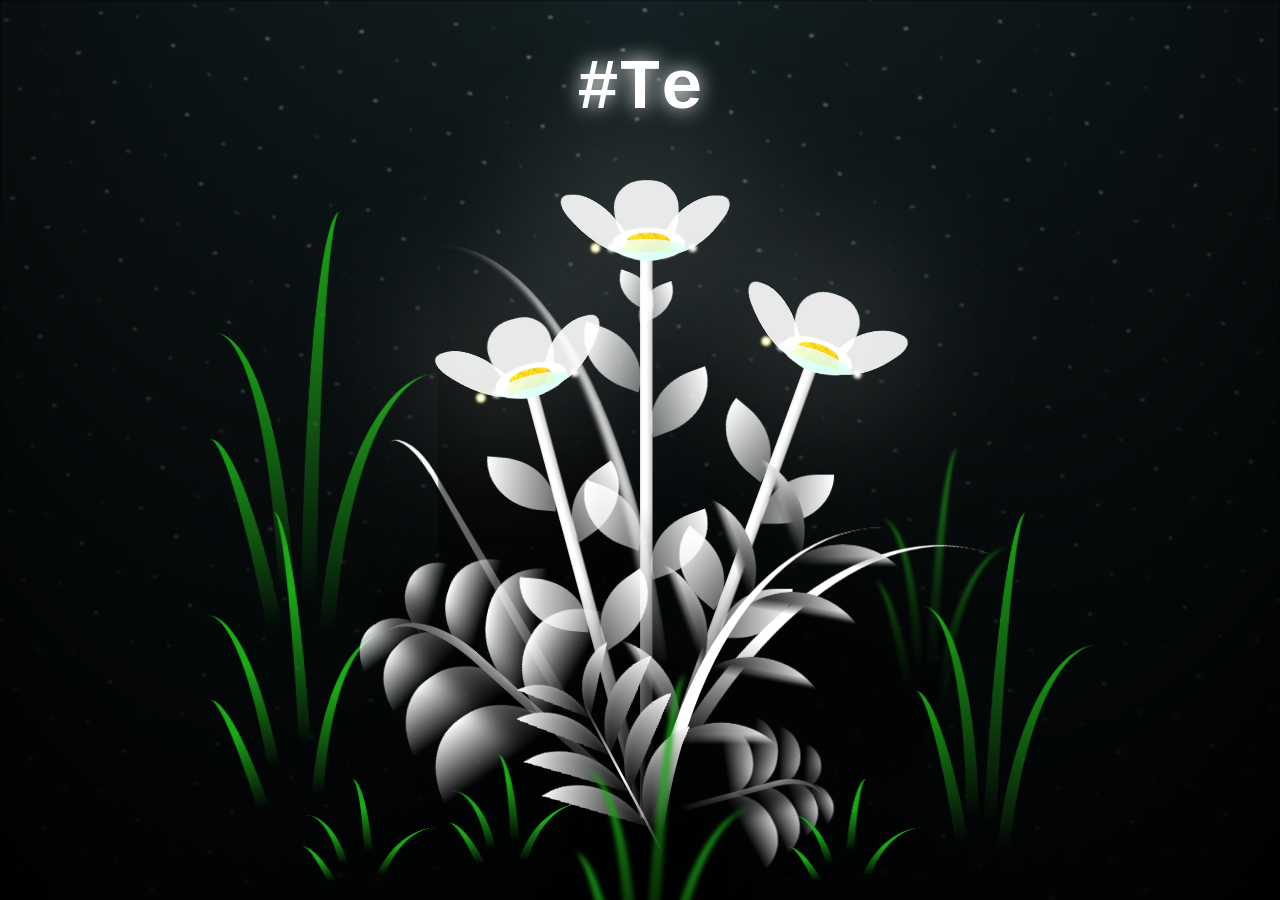
==== flower.html @ c43ae36d "first launch" ====
<!DOCTYPE html>
<html lang="en">

<head>
  <meta charset="UTF-8">
  <meta http-equiv="X-UA-Compatible" content="IE=edge">
  <meta name="viewport" content="width=device-width, initial-scale=1.0">
  <link rel="shortcut icon" href="images/gift.png" type="image/x-icon">
  <link rel="stylesheet" href="css/style.css">

  <!-- Document Title -->
  <title>FLOWERS</title>
</head>

<body class="not-loaded">
  <main id="scene-camera" class="scene-camera">
    <!-- Background -->
    <div class="night"></div>

    <!-- Flower -->
    <div class="flowers">
    <div class="flower flower--1">
      <div class="flower__leafs flower__leafs--1">
        <div class="flower__leaf flower__leaf--1"></div>
        <div class="flower__leaf flower__leaf--2"></div>
        <div class="flower__leaf flower__leaf--3"></div>
        <div class="flower__leaf flower__leaf--4"></div>
        <div class="flower__white-circle"></div>

        <div class="flower__light flower__light--1"></div>
        <div class="flower__light flower__light--2"></div>
        <div class="flower__light flower__light--3"></div>
        <div class="flower__light flower__light--4"></div>
        <div class="flower__light flower__light--5"></div>
        <div class="flower__light flower__light--6"></div>
        <div class="flower__light flower__light--7"></div>
        <div class="flower__light flower__light--8"></div>

      </div>
      <div class="flower__line">
        <div class="flower__line__leaf flower__line__leaf--1"></div>
        <div class="flower__line__leaf flower__line__leaf--2"></div>
        <div class="flower__line__leaf flower__line__leaf--3"></div>
        <div class="flower__line__leaf flower__line__leaf--4"></div>
        <div class="flower__line__leaf flower__line__leaf--5"></div>
        <div class="flower__line__leaf flower__line__leaf--6"></div>
      </div>
    </div>

    <div class="flower flower--2">
      <div class="flower__leafs flower__leafs--2">
        <div class="flower__leaf flower__leaf--1"></div>
        <div class="flower__leaf flower__leaf--2"></div>
        <div class="flower__leaf flower__leaf--3"></div>
        <div class="flower__leaf flower__leaf--4"></div>
        <div class="flower__white-circle"></div>

        <div class="flower__light flower__light--1"></div>
        <div class="flower__light flower__light--2"></div>
        <div class="flower__light flower__light--3"></div>
        <div class="flower__light flower__light--4"></div>
        <div class="flower__light flower__light--5"></div>
        <div class="flower__light flower__light--6"></div>
        <div class="flower__light flower__light--7"></div>
        <div class="flower__light flower__light--8"></div>

      </div>
      <div class="flower__line">
        <div class="flower__line__leaf flower__line__leaf--1"></div>
        <div class="flower__line__leaf flower__line__leaf--2"></div>
        <div class="flower__line__leaf flower__line__leaf--3"></div>
        <div class="flower__line__leaf flower__line__leaf--4"></div>
      </div>
    </div>

    <div class="flower flower--3">
      <div class="flower__leafs flower__leafs--3">
        <div class="flower__leaf flower__leaf--1"></div>
        <div class="flower__leaf flower__leaf--2"></div>
        <div class="flower__leaf flower__leaf--3"></div>
        <div class="flower__leaf flower__leaf--4"></div>
        <div class="flower__white-circle"></div>

        <div class="flower__light flower__light--1"></div>
        <div class="flower__light flower__light--2"></div>
        <div class="flower__light flower__light--3"></div>
        <div class="flower__light flower__light--4"></div>
        <div class="flower__light flower__light--5"></div>
        <div class="flower__light flower__light--6"></div>
        <div class="flower__light flower__light--7"></div>
        <div class="flower__light flower__light--8"></div>

      </div>
      <div class="flower__line">
        <div class="flower__line__leaf flower__line__leaf--1"></div>
        <div class="flower__line__leaf flower__line__leaf--2"></div>
        <div class="flower__line__leaf flower__line__leaf--3"></div>
        <div class="flower__line__leaf flower__line__leaf--4"></div>
      </div>
    </div>

    <div class="grow-ans" style="--d:1.2s">
      <div class="flower__g-long">
        <div class="flower__g-long__top"></div>
        <div class="flower__g-long__bottom"></div>
      </div>
    </div>

    <div class="growing-grass">
      <div class="flower__grass flower__grass--1">
        <div class="flower__grass--top"></div>
        <div class="flower__grass--bottom"></div>
        <div class="flower__grass__leaf flower__grass__leaf--1"></div>
        <div class="flower__grass__leaf flower__grass__leaf--2"></div>
        <div class="flower__grass__leaf flower__grass__leaf--3"></div>
        <div class="flower__grass__leaf flower__grass__leaf--4"></div>
        <div class="flower__grass__leaf flower__grass__leaf--5"></div>
        <div class="flower__grass__leaf flower__grass__leaf--6"></div>
        <div class="flower__grass__leaf flower__grass__leaf--7"></div>
        <div class="flower__grass__leaf flower__grass__leaf--8"></div>
        <div class="flower__grass__overlay"></div>
      </div>
    </div>

    <div class="growing-grass">
      <div class="flower__grass flower__grass--2">
        <div class="flower__grass--top"></div>
        <div class="flower__grass--bottom"></div>
        <div class="flower__grass__leaf flower__grass__leaf--1"></div>
        <div class="flower__grass__leaf flower__grass__leaf--2"></div>
        <div class="flower__grass__leaf flower__grass__leaf--3"></div>
        <div class="flower__grass__leaf flower__grass__leaf--4"></div>
        <div class="flower__grass__leaf flower__grass__leaf--5"></div>
        <div class="flower__grass__leaf flower__grass__leaf--6"></div>
        <div class="flower__grass__leaf flower__grass__leaf--7"></div>
        <div class="flower__grass__leaf flower__grass__leaf--8"></div>
        <div class="flower__grass__overlay"></div>
      </div>
    </div>

    <div class="grow-ans" style="--d:2.4s">
      <div class="flower__g-right flower__g-right--1">
        <div class="leaf"></div>
      </div>
    </div>

    <div class="grow-ans" style="--d:2.8s">
      <div class="flower__g-right flower__g-right--2">
        <div class="leaf"></div>
      </div>
    </div>

    <div class="grow-ans" style="--d:2.8s">
      <div class="flower__g-front">
        <div class="flower__g-front__leaf-wrapper flower__g-front__leaf-wrapper--1">
          <div class="flower__g-front__leaf"></div>
        </div>
        <div class="flower__g-front__leaf-wrapper flower__g-front__leaf-wrapper--2">
          <div class="flower__g-front__leaf"></div>
        </div>
        <div class="flower__g-front__leaf-wrapper flower__g-front__leaf-wrapper--3">
          <div class="flower__g-front__leaf"></div>
        </div>
        <div class="flower__g-front__leaf-wrapper flower__g-front__leaf-wrapper--4">
          <div class="flower__g-front__leaf"></div>
        </div>
        <div class="flower__g-front__leaf-wrapper flower__g-front__leaf-wrapper--5">
          <div class="flower__g-front__leaf"></div>
        </div>
        <div class="flower__g-front__leaf-wrapper flower__g-front__leaf-wrapper--6">
          <div class="flower__g-front__leaf"></div>
        </div>
        <div class="flower__g-front__leaf-wrapper flower__g-front__leaf-wrapper--7">
          <div class="flower__g-front__leaf"></div>
        </div>
        <div class="flower__g-front__leaf-wrapper flower__g-front__leaf-wrapper--8">
          <div class="flower__g-front__leaf"></div>
        </div>
        <div class="flower__g-front__line"></div>
      </div>
    </div>

    <div class="grow-ans" style="--d:3.2s">
      <div class="flower__g-fr">
        <div class="leaf"></div>
        <div class="flower__g-fr__leaf flower__g-fr__leaf--1"></div>
        <div class="flower__g-fr__leaf flower__g-fr__leaf--2"></div>
        <div class="flower__g-fr__leaf flower__g-fr__leaf--3"></div>
        <div class="flower__g-fr__leaf flower__g-fr__leaf--4"></div>
        <div class="flower__g-fr__leaf flower__g-fr__leaf--5"></div>
        <div class="flower__g-fr__leaf flower__g-fr__leaf--6"></div>
        <div class="flower__g-fr__leaf flower__g-fr__leaf--7"></div>
        <div class="flower__g-fr__leaf flower__g-fr__leaf--8"></div>
      </div>
    </div>

    <div class="long-g long-g--0">
      <div class="grow-ans" style="--d:3s">
        <div class="leaf leaf--0"></div>
      </div>
      <div class="grow-ans" style="--d:2.2s">
        <div class="leaf leaf--1"></div>
      </div>
      <div class="grow-ans" style="--d:3.4s">
        <div class="leaf leaf--2"></div>
      </div>
      <div class="grow-ans" style="--d:3.6s">
        <div class="leaf leaf--3"></div>
      </div>
    </div>

    <div class="long-g long-g--1">
      <div class="grow-ans" style="--d:3.6s">
        <div class="leaf leaf--0"></div>
      </div>
      <div class="grow-ans" style="--d:3.8s">
        <div class="leaf leaf--1"></div>
      </div>
      <div class="grow-ans" style="--d:4s">
        <div class="leaf leaf--2"></div>
      </div>
      <div class="grow-ans" style="--d:4.2s">
        <div class="leaf leaf--3"></div>
      </div>
    </div>

    <div class="long-g long-g--2">
      <div class="grow-ans" style="--d:4s">
        <div class="leaf leaf--0"></div>
      </div>
      <div class="grow-ans" style="--d:4.2s">
        <div class="leaf leaf--1"></div>
      </div>
      <div class="grow-ans" style="--d:4.4s">
        <div class="leaf leaf--2"></div>
      </div>
      <div class="grow-ans" style="--d:4.6s">
        <div class="leaf leaf--3"></div>
      </div>
    </div>

    <div class="long-g long-g--3">
      <div class="grow-ans" style="--d:4s">
        <div class="leaf leaf--0"></div>
      </div>
      <div class="grow-ans" style="--d:4.2s">
        <div class="leaf leaf--1"></div>
      </div>
      <div class="grow-ans" style="--d:3s">
        <div class="leaf leaf--2"></div>
      </div>
      <div class="grow-ans" style="--d:3.6s">
        <div class="leaf leaf--3"></div>
      </div>
    </div>

    <div class="long-g long-g--4">
      <div class="grow-ans" style="--d:4s">
        <div class="leaf leaf--0"></div>
      </div>
      <div class="grow-ans" style="--d:4.2s">
        <div class="leaf leaf--1"></div>
      </div>
      <div class="grow-ans" style="--d:3s">
        <div class="leaf leaf--2"></div>
      </div>
      <div class="grow-ans" style="--d:3.6s">
        <div class="leaf leaf--3"></div>
      </div>
    </div>

    <div class="long-g long-g--5">
      <div class="grow-ans" style="--d:4s">
        <div class="leaf leaf--0"></div>
      </div>
      <div class="grow-ans" style="--d:4.2s">
        <div class="leaf leaf--1"></div>
      </div>
      <div class="grow-ans" style="--d:3s">
        <div class="leaf leaf--2"></div>
      </div>
      <div class="grow-ans" style="--d:3.6s">
        <div class="leaf leaf--3"></div>
      </div>
    </div>

    <div class="long-g long-g--6">
      <div class="grow-ans" style="--d:4.2s">
        <div class="leaf leaf--0"></div>
      </div>
      <div class="grow-ans" style="--d:4.4s">
        <div class="leaf leaf--1"></div>
      </div>
      <div class="grow-ans" style="--d:4.6s">
        <div class="leaf leaf--2"></div>
      </div>
      <div class="grow-ans" style="--d:4.8s">
        <div class="leaf leaf--3"></div>
      </div>
    </div>

    <div class="long-g long-g--7">
      <div class="grow-ans" style="--d:3s">
        <div class="leaf leaf--0"></div>
      </div>
      <div class="grow-ans" style="--d:3.2s">
        <div class="leaf leaf--1"></div>
      </div>
      <div class="grow-ans" style="--d:3.5s">
        <div class="leaf leaf--2"></div>
      </div>
      <div class="grow-ans" style="--d:3.6s">
        <div class="leaf leaf--3"></div>
      </div>
    </div>
    </div>

    <div id="photo-garden" class="photo-garden" aria-label="Floating photos"></div>

    <!-- Title -->
    <h1 class="title"><span id="title"></span></h1>
  </main>
</body>

</html>

<!-- Import Javascript -->
<script src="js/main.js"></script>
---- css/style.css ----
*,
*::after,
*::before {
  padding: 0;
  margin: 0;
  box-sizing: border-box;
}

:root {
  --dark-color: #000;
}

.title {
  position: absolute;
  width: 100%;
  text-align: center;
  margin-top: 50px;
  top: 0;
  left: 0;
  color: white;
  font-family: 'Courier New', Courier, monospace;
  font-size: 70px;
  text-shadow: 0px 0px 20px white;
}

body {
  min-height: 100vh;
  background-color: var(--dark-color);
  overflow: hidden;
}

.scene-camera {
  position: fixed;
  inset: 0;
  display: flex;
  align-items: flex-end;
  justify-content: center;
  perspective: 1000px;
  overflow: hidden;
  transform-origin: center;
}

.night {
  position: fixed;
  left: 50%;
  top: 0;
  transform: translateX(-50%);
  width: 100%;
  height: 100%;
  filter: blur(0.1vmin);
  background-image: radial-gradient(ellipse at top, transparent 0%, var(--dark-color)), radial-gradient(ellipse at bottom, var(--dark-color), rgba(145, 233, 255, 0.2)), repeating-linear-gradient(220deg, rgb(0, 0, 0) 0px, rgb(0, 0, 0) 19px, transparent 19px, transparent 22px), repeating-linear-gradient(189deg, rgb(0, 0, 0) 0px, rgb(0, 0, 0) 19px, transparent 19px, transparent 22px), repeating-linear-gradient(148deg, rgb(0, 0, 0) 0px, rgb(0, 0, 0) 19px, transparent 19px, transparent 22px), linear-gradient(90deg, rgb(255, 255, 250), rgb(240, 240, 240));
}

.flowers {
  position: relative;
  transform: scale(0.9);
}

.flower {
  position: absolute;
  bottom: 10vmin;
  transform-origin: bottom center;
  z-index: 10;
  --fl-speed: 0.8s;
}

.flower--1 {
  animation: moving-flower-1 8s cubic-bezier(0.45, 0, 0.55, 1) infinite;
}

.flower--1 .flower__line {
  height: 70vmin;
  animation-delay: 0.3s;
}

.flower--1 .flower__line__leaf--1 {
  animation: blooming-leaf-right var(--fl-speed) 1.6s backwards;
}

.flower--1 .flower__line__leaf--2 {
  animation: blooming-leaf-right var(--fl-speed) 1.4s backwards;
}

.flower--1 .flower__line__leaf--3 {
  animation: blooming-leaf-left var(--fl-speed) 1.2s backwards;
}

.flower--1 .flower__line__leaf--4 {
  animation: blooming-leaf-left var(--fl-speed) 1s backwards;
}

.flower--1 .flower__line__leaf--5 {
  animation: blooming-leaf-right var(--fl-speed) 1.8s backwards;
}

.flower--1 .flower__line__leaf--6 {
  animation: blooming-leaf-left var(--fl-speed) 2s backwards;
}

.flower--2 {
  left: 50%;
  transform: rotate(20deg);
  animation: moving-flower-2 9s cubic-bezier(0.45, 0, 0.55, 1) infinite;
}

.flower--2 .flower__line {
  height: 60vmin;
  animation-delay: 0.6s;
}

.flower--2 .flower__line__leaf--1 {
  animation: blooming-leaf-right var(--fl-speed) 1.9s backwards;
}

.flower--2 .flower__line__leaf--2 {
  animation: blooming-leaf-right var(--fl-speed) 1.7s backwards;
}

.flower--2 .flower__line__leaf--3 {
  animation: blooming-leaf-left var(--fl-speed) 1.5s backwards;
}

.flower--2 .flower__line__leaf--4 {
  animation: blooming-leaf-left var(--fl-speed) 1.3s backwards;
}

.flower--3 {
  left: 50%;
  transform: rotate(-15deg);
  animation: moving-flower-3 8.5s cubic-bezier(0.45, 0, 0.55, 1) infinite;
}

.flower--3 .flower__line {
  animation-delay: 0.9s;
}

.flower--3 .flower__line__leaf--1 {
  animation: blooming-leaf-right var(--fl-speed) 2.5s backwards;
}

.flower--3 .flower__line__leaf--2 {
  animation: blooming-leaf-right var(--fl-speed) 2.3s backwards;
}

.flower--3 .flower__line__leaf--3 {
  animation: blooming-leaf-left var(--fl-speed) 2.1s backwards;
}

.flower--3 .flower__line__leaf--4 {
  animation: blooming-leaf-left var(--fl-speed) 1.9s backwards;
}

.flower__leafs {
  position: relative;
  animation: blooming-flower 2s backwards;
}

.flower__leafs--1 {
  animation-delay: 1.1s;
}

.flower__leafs--2 {
  animation-delay: 1.4s;
}

.flower__leafs--3 {
  animation-delay: 1.7s;
}

.flower__leafs::after {
  content: "";
  position: absolute;
  left: 0;
  top: 0;
  transform: translate(-50%, -100%);
  width: 8vmin;
  height: 8vmin;
  background-color: #fff;
  filter: blur(10vmin);
}

.flower__leaf {
  position: absolute;
  bottom: 0;
  left: 50%;
  width: 8vmin;
  height: 11vmin;
  border-radius: 51% 49% 47% 53%/44% 45% 55% 69%;
  background-color: #a7ffee;
  background-image: linear-gradient(to top, #fff, #fff);
  transform-origin: bottom center;
  opacity: 0.9;
  box-shadow: inset 0 0 2vmin rgba(255, 255, 255, 0.5);
}

.flower__leaf--1 {
  transform: translate(-10%, 1%) rotateY(40deg) rotateX(-50deg);
}

.flower__leaf--2 {
  transform: translate(-50%, -4%) rotateX(40deg);
}

.flower__leaf--3 {
  transform: translate(-90%, 0%) rotateY(45deg) rotateX(50deg);
}

.flower__leaf--4 {
  width: 8vmin;
  height: 8vmin;
  transform-origin: bottom left;
  border-radius: 4vmin 10vmin 4vmin 4vmin;
  transform: translate(0%, 18%) rotateX(70deg) rotate(-43deg);
  background-image: linear-gradient(to top, rgba(255, 2555, 255, 0.4), #fff);
  z-index: 1;
  opacity: 0.8;
  -webkit-transform: translate(0%, 18%) rotateX(70deg) rotate(-43deg);
  -moz-transform: translate(0%, 18%) rotateX(70deg) rotate(-43deg);
  -ms-transform: translate(0%, 18%) rotateX(70deg) rotate(-43deg);
  -o-transform: translate(0%, 18%) rotateX(70deg) rotate(-43deg);
}

.flower__white-circle {
  position: absolute;
  left: -3.5vmin;
  top: -3vmin;
  width: 9vmin;
  height: 4vmin;
  border-radius: 50%;
  background-color: #fff;
}

.flower__white-circle::after {
  content: "";
  position: absolute;
  left: 50%;
  top: 45%;
  transform: translate(-50%, -50%);
  width: 60%;
  height: 60%;
  border-radius: inherit;
  background-image: repeating-linear-gradient(135deg, rgba(0, 0, 0, 0.03) 0px, rgba(0, 0, 0, 0.03) 1px, transparent 1px, transparent 12px), repeating-linear-gradient(45deg, rgba(0, 0, 0, 0.03) 0px, rgba(0, 0, 0, 0.03) 1px, transparent 1px, transparent 12px), repeating-linear-gradient(67.5deg, rgba(0, 0, 0, 0.03) 0px, rgba(0, 0, 0, 0.03) 1px, transparent 1px, transparent 12px), repeating-linear-gradient(135deg, rgba(0, 0, 0, 0.03) 0px, rgba(0, 0, 0, 0.03) 1px, transparent 1px, transparent 12px), repeating-linear-gradient(45deg, rgba(0, 0, 0, 0.03) 0px, rgba(0, 0, 0, 0.03) 1px, transparent 1px, transparent 12px), repeating-linear-gradient(112.5deg, rgba(0, 0, 0, 0.03) 0px, rgba(0, 0, 0, 0.03) 1px, transparent 1px, transparent 12px), repeating-linear-gradient(112.5deg, rgba(0, 0, 0, 0.03) 0px, rgba(0, 0, 0, 0.03) 1px, transparent 1px, transparent 12px), repeating-linear-gradient(45deg, rgba(0, 0, 0, 0.03) 0px, rgba(0, 0, 0, 0.03) 1px, transparent 1px, transparent 12px), repeating-linear-gradient(22.5deg, rgba(0, 0, 0, 0.03) 0px, rgba(0, 0, 0, 0.03) 1px, transparent 1px, transparent 12px), repeating-linear-gradient(45deg, rgba(0, 0, 0, 0.03) 0px, rgba(0, 0, 0, 0.03) 1px, transparent 1px, transparent 12px), repeating-linear-gradient(22.5deg, rgba(0, 0, 0, 0.03) 0px, rgba(0, 0, 0, 0.03) 1px, transparent 1px, transparent 12px), repeating-linear-gradient(135deg, rgba(0, 0, 0, 0.03) 0px, rgba(0, 0, 0, 0.03) 1px, transparent 1px, transparent 12px), repeating-linear-gradient(157.5deg, rgba(0, 0, 0, 0.03) 0px, rgba(0, 0, 0, 0.03) 1px, transparent 1px, transparent 12px), repeating-linear-gradient(67.5deg, rgba(0, 0, 0, 0.03) 0px, rgba(0, 0, 0, 0.03) 1px, transparent 1px, transparent 12px), repeating-linear-gradient(67.5deg, rgba(0, 0, 0, 0.03) 0px, rgba(0, 0, 0, 0.03) 1px, transparent 1px, transparent 12px), linear-gradient(90deg, rgb(255, 235, 18), rgb(255, 206, 0));
}

.flower__line {
  height: 55vmin;
  width: 1.5vmin;
  background-image: linear-gradient(to left, rgba(0, 0, 0, 0.2), transparent, rgba(255, 255, 255, 0.2)), linear-gradient(to top, transparent 10%, #fff, #fff);
  box-shadow: inset 0 0 2px rgba(0, 0, 0, 0.5);
  animation: grow-flower-tree 4s backwards;
}

.flower__line__leaf {
  --w: 7vmin;
  --h: calc(var(--w) + 2vmin);
  position: absolute;
  top: 20%;
  left: 90%;
  width: var(--w);
  height: var(--h);
  border-top-right-radius: var(--h);
  border-bottom-left-radius: var(--h);
  background-image: linear-gradient(to top, rgba(255, 255, 255, 0.4), #fff);
}

.flower__line__leaf--1 {
  transform: rotate(70deg) rotateY(30deg);
}

.flower__line__leaf--2 {
  top: 45%;
  transform: rotate(70deg) rotateY(30deg);
}

.flower__line__leaf--3,
.flower__line__leaf--4,
.flower__line__leaf--6 {
  border-top-right-radius: 0;
  border-bottom-left-radius: 0;
  border-top-left-radius: var(--h);
  border-bottom-right-radius: var(--h);
  left: -460%;
  top: 12%;
  transform: rotate(-70deg) rotateY(30deg);
}

.flower__line__leaf--4 {
  top: 40%;
}

.flower__line__leaf--5 {
  top: 0;
  transform-origin: left;
  transform: rotate(70deg) rotateY(30deg) scale(0.6);
}

.flower__line__leaf--6 {
  top: -2%;
  left: -450%;
  transform-origin: right;
  transform: rotate(-70deg) rotateY(30deg) scale(0.6);
}

.flower__light {
  position: absolute;
  bottom: 0vmin;
  width: 1vmin;
  height: 1vmin;
  background-color: rgb(255, 251, 0);
  border-radius: 50%;
  filter: blur(0.2vmin);
  animation: light-ans 4s linear infinite backwards;
}

.flower__light:nth-child(odd) {
  background-color: #fff;
}

.flower__light--1 {
  left: -2vmin;
  animation-delay: 1s;
}

.flower__light--2 {
  left: 3vmin;
  animation-delay: 0.5s;
}

.flower__light--3 {
  left: -6vmin;
  animation-delay: 0.3s;
}

.flower__light--4 {
  left: 6vmin;
  animation-delay: 0.9s;
}

.flower__light--5 {
  left: -1vmin;
  animation-delay: 1.5s;
}

.flower__light--6 {
  left: -4vmin;
  animation-delay: 3s;
}

.flower__light--7 {
  left: 3vmin;
  animation-delay: 2s;
}

.flower__light--8 {
  left: -6vmin;
  animation-delay: 3.5s;
}

.flower__grass {
  --c: #fff;
  --line-w: 1.5vmin;
  position: absolute;
  bottom: 12vmin;
  left: -7vmin;
  display: flex;
  flex-direction: column;
  align-items: flex-end;
  z-index: 20;
  transform-origin: bottom center;
  transform: rotate(-48deg) rotateY(40deg);
}

.flower__grass--1 {
  animation: moving-grass 6s cubic-bezier(0.45, 0, 0.55, 1) infinite;
}

.flower__grass--2 {
  left: 2vmin;
  bottom: 10vmin;
  transform: scale(0.5) rotate(75deg) rotateX(10deg) rotateY(-200deg);
  opacity: 0.8;
  z-index: 0;
  animation: moving-grass--2 5s cubic-bezier(0.45, 0, 0.55, 1) infinite;
}

.flower__grass--top {
  width: 7vmin;
  height: 10vmin;
  border-top-right-radius: 100%;
  border-right: var(--line-w) solid var(--c);
  transform-origin: bottom center;
  transform: rotate(-2deg);
}

.flower__grass--bottom {
  margin-top: -2px;
  width: var(--line-w);
  height: 25vmin;
  background-image: linear-gradient(to top, transparent, var(--c));
}

.flower__grass__leaf {
  --size: 10vmin;
  position: absolute;
  width: calc(var(--size) * 2.1);
  height: var(--size);
  border-top-left-radius: var(--size);
  border-top-right-radius: var(--size);
  background-image: linear-gradient(to top, transparent, transparent 30%, var(--c));
  z-index: 100;
}

.flower__grass__leaf--1 {
  top: -6%;
  left: 30%;
  --size: 6vmin;
  transform: rotate(-20deg);
  animation: growing-grass-ans--1 2s 2.6s backwards;
}

@keyframes growing-grass-ans--1 {
  0% {
    transform-origin: bottom left;
    transform: rotate(-20deg) scale(0);
  }
}

.flower__grass__leaf--2 {
  top: -5%;
  left: -110%;
  --size: 6vmin;
  transform: rotate(10deg);
  animation: growing-grass-ans--2 2s 2.4s linear backwards;
}

@keyframes growing-grass-ans--2 {
  0% {
    transform-origin: bottom right;
    transform: rotate(10deg) scale(0);
  }
}

.flower__grass__leaf--3 {
  top: 5%;
  left: 60%;
  --size: 8vmin;
  transform: rotate(-18deg) rotateX(-20deg);
  animation: growing-grass-ans--3 2s 2.2s linear backwards;
}

@keyframes growing-grass-ans--3 {
  0% {
    transform-origin: bottom left;
    transform: rotate(-18deg) rotateX(-20deg) scale(0);
  }
}

.flower__grass__leaf--4 {
  top: 6%;
  left: -135%;
  --size: 8vmin;
  transform: rotate(2deg);
  animation: growing-grass-ans--4 2s 2s linear backwards;
}

@keyframes growing-grass-ans--4 {
  0% {
    transform-origin: bottom right;
    transform: rotate(2deg) scale(0);
  }
}

.flower__grass__leaf--5 {
  top: 20%;
  left: 60%;
  --size: 10vmin;
  transform: rotate(-24deg) rotateX(-20deg);
  animation: growing-grass-ans--5 2s 1.8s linear backwards;
}

@keyframes growing-grass-ans--5 {
  0% {
    transform-origin: bottom left;
    transform: rotate(-24deg) rotateX(-20deg) scale(0);
  }
}

.flower__grass__leaf--6 {
  top: 22%;
  left: -180%;
  --size: 10vmin;
  transform: rotate(10deg);
  animation: growing-grass-ans--6 2s 1.6s linear backwards;
}

@keyframes growing-grass-ans--6 {
  0% {
    transform-origin: bottom right;
    transform: rotate(10deg) scale(0);
  }
}

.flower__grass__leaf--7 {
  top: 39%;
  left: 70%;
  --size: 10vmin;
  transform: rotate(-10deg);
  animation: growing-grass-ans--7 2s 1.4s linear backwards;
}

@keyframes growing-grass-ans--7 {
  0% {
    transform-origin: bottom left;
    transform: rotate(-10deg) scale(0);
  }
}

.flower__grass__leaf--8 {
  top: 40%;
  left: -215%;
  --size: 11vmin;
  transform: rotate(10deg);
  animation: growing-grass-ans--8 2s 1.2s linear backwards;
}

@keyframes growing-grass-ans--8 {
  0% {
    transform-origin: bottom right;
    transform: rotate(10deg) scale(0);
  }
}

.flower__grass__overlay {
  position: absolute;
  top: -10%;
  right: 0%;
  width: 100%;
  height: 100%;
  background-color: rgba(0, 0, 0, 0.6);
  filter: blur(1.5vmin);
  z-index: 100;
}

.flower__g-long {
  --w: 2vmin;
  --h: 6vmin;
  --c: #fff;
  position: absolute;
  bottom: 10vmin;
  left: -3vmin;
  transform-origin: bottom center;
  transform: rotate(-30deg) rotateY(-20deg);
  display: flex;
  flex-direction: column;
  align-items: flex-end;
  animation: flower-g-long-ans 3s linear infinite;
}

@keyframes flower-g-long-ans {

  0%,
  100% {
    transform: rotate(-30deg) rotateY(-20deg);
  }

  50% {
    transform: rotate(-32deg) rotateY(-20deg);
  }
}

.flower__g-long__top {
  top: calc(var(--h) * -1);
  width: calc(var(--w) + 1vmin);
  height: var(--h);
  border-top-right-radius: 100%;
  border-right: 0.7vmin solid var(--c);
  transform: translate(-0.7vmin, 1vmin);
}

.flower__g-long__bottom {
  width: var(--w);
  height: 50vmin;
  transform-origin: bottom center;
  background-image: linear-gradient(to top, transparent 30%, var(--c));
  box-shadow: inset 0 0 2px rgba(0, 0, 0, 0.5);
  -webkit-clip-path: polygon(35% 0, 65% 1%, 100% 100%, 0% 100%);
  clip-path: polygon(35% 0, 65% 1%, 100% 100%, 0% 100%);
}

.flower__g-right {
  position: absolute;
  bottom: 6vmin;
  left: -2vmin;
  transform-origin: bottom left;
  transform: rotate(20deg);
}

.flower__g-right .leaf {
  width: 30vmin;
  height: 50vmin;
  border-top-left-radius: 100%;
  border-left: 2vmin solid #fff;
  background-image: linear-gradient(to bottom, transparent, var(--dark-color) 60%);
  -webkit-mask-image: linear-gradient(to top, transparent 30%, #fff 60%);
}

.flower__g-right--1 {
  animation: flower-g-right-ans 2.5s linear infinite;
}

.flower__g-right--2 {
  left: 5vmin;
  transform: rotateY(-180deg);
  animation: flower-g-right-ans--2 3s linear infinite;
}

.flower__g-right--2 .leaf {
  height: 75vmin;
  filter: blur(0.3vmin);
  opacity: 0.8;
}

@keyframes flower-g-right-ans {

  0%,
  100% {
    transform: rotate(20deg);
  }

  50% {
    transform: rotate(24deg) rotateX(-20deg);
  }
}

@keyframes flower-g-right-ans--2 {

  0%,
  100% {
    transform: rotateY(-180deg) rotate(0deg) rotateX(-20deg);
  }

  50% {
    transform: rotateY(-180deg) rotate(6deg) rotateX(-20deg);
  }
}

.flower__g-front {
  position: absolute;
  bottom: 6vmin;
  left: 2.5vmin;
  z-index: 100;
  transform-origin: bottom center;
  transform: rotate(-28deg) rotateY(30deg) scale(1.04);
  animation: flower__g-front-ans 2s linear infinite;
}

@keyframes flower__g-front-ans {

  0%,
  100% {
    transform: rotate(-28deg) rotateY(30deg) scale(1.04);
  }

  50% {
    transform: rotate(-35deg) rotateY(40deg) scale(1.04);
  }
}

.flower__g-front__line {
  width: 0.3vmin;
  height: 20vmin;
  background-image: linear-gradient(to top, transparent, #fff, transparent 100%);
  position: relative;
}

.flower__g-front__leaf-wrapper {
  position: absolute;
  top: 0;
  left: 0;
  transform-origin: bottom left;
  transform: rotate(10deg);
}

.flower__g-front__leaf-wrapper:nth-child(even) {
  left: 0vmin;
  transform: rotateY(-180deg) rotate(5deg);
  animation: flower__g-front__leaf-left-ans 1s ease-in backwards;
}

.flower__g-front__leaf-wrapper:nth-child(odd) {
  animation: flower__g-front__leaf-ans 1s ease-in backwards;
}

.flower__g-front__leaf-wrapper--1 {
  top: -8vmin;
  transform: scale(0.7);
  animation: flower__g-front__leaf-ans 1s 5.5s ease-in backwards !important;
}

.flower__g-front__leaf-wrapper--2 {
  top: -8vmin;
  transform: rotateY(-180deg) scale(0.7) !important;
  animation: flower__g-front__leaf-left-ans-2 1s 4.6s ease-in backwards !important;
}

.flower__g-front__leaf-wrapper--3 {
  top: -3vmin;
  animation: flower__g-front__leaf-ans 1s 4.6s ease-in backwards;
}

.flower__g-front__leaf-wrapper--4 {
  top: -3vmin;
  transform: rotateY(-180deg) scale(0.9) !important;
  animation: flower__g-front__leaf-left-ans-2 1s 4.6s ease-in backwards !important;
}

@keyframes flower__g-front__leaf-left-ans-2 {
  0% {
    transform: rotateY(-180deg) scale(0);
  }
}

.flower__g-front__leaf-wrapper--5,
.flower__g-front__leaf-wrapper--6 {
  top: 2vmin;
}

.flower__g-front__leaf-wrapper--7,
.flower__g-front__leaf-wrapper--8 {
  top: 6.5vmin;
}

.flower__g-front__leaf-wrapper--2 {
  animation-delay: 5.2s !important;
}

.flower__g-front__leaf-wrapper--3 {
  animation-delay: 4.9s !important;
}

.flower__g-front__leaf-wrapper--5 {
  animation-delay: 4.3s !important;
}

.flower__g-front__leaf-wrapper--6 {
  animation-delay: 4.1s !important;
}

.flower__g-front__leaf-wrapper--7 {
  animation-delay: 3.8s !important;
}

.flower__g-front__leaf-wrapper--8 {
  animation-delay: 3.5s !important;
}

@keyframes flower__g-front__leaf-ans {
  0% {
    transform: rotate(10deg) scale(0);
  }
}

@keyframes flower__g-front__leaf-left-ans {
  0% {
    transform: rotateY(-180deg) rotate(5deg) scale(0);
  }
}

.flower__g-front__leaf {
  width: 10vmin;
  height: 10vmin;
  border-radius: 100% 0% 0% 100%/100% 100% 0% 0%;
  box-shadow: inset 0 2px 1vmin hsla(0, 0%, 100%, 0.2);
  background-image: linear-gradient(to bottom left, transparent, var(--dark-color)), linear-gradient(to bottom right, #fff 50%, transparent 50%, transparent);
  -webkit-mask-image: linear-gradient(to bottom right, #fff 50%, transparent 50%, transparent);
  mask-image: linear-gradient(to bottom right, #fff 50%, transparent 50%, transparent);
}

.flower__g-fr {
  position: absolute;
  bottom: -4vmin;
  left: vmin;
  transform-origin: bottom left;
  z-index: 10;
  animation: flower__g-fr-ans 2s linear infinite;
}

@keyframes flower__g-fr-ans {

  0%,
  100% {
    transform: rotate(2deg);
  }

  50% {
    transform: rotate(4deg);
    -webkit-transform: rotate(4deg);
    -moz-transform: rotate(4deg);
    -ms-transform: rotate(4deg);
    -o-transform: rotate(4deg);
  }
}

.flower__g-fr .leaf {
  width: 30vmin;
  height: 50vmin;
  border-top-left-radius: 100%;
  border-left: 2vmin solid #fff;
  -webkit-mask-image: linear-gradient(to top, transparent 25%, #fff 50%);
  position: relative;
  z-index: 1;
}

.flower__g-fr__leaf {
  position: absolute;
  top: 0;
  left: 0;
  width: 10vmin;
  height: 10vmin;
  border-radius: 100% 0% 0% 100%/100% 100% 0% 0%;
  box-shadow: inset 0 2px 1vmin hsla(0, 0%, 100%, 0.2);
  background-image: linear-gradient(to bottom left, transparent, var(--dark-color) 98%), linear-gradient(to bottom right, #fff 45%, transparent 50%, transparent);
  -webkit-mask-image: linear-gradient(135deg, #fff 40%, transparent 50%, transparent);
}

.flower__g-fr__leaf--1 {
  left: 20vmin;
  transform: rotate(45deg);
  animation: flower__g-fr-leaft-ans-1 0.5s 5.2s linear backwards;
}

@keyframes flower__g-fr-leaft-ans-1 {
  0% {
    transform-origin: left;
    transform: rotate(45deg) scale(0);
  }
}

.flower__g-fr__leaf--2 {
  left: 12vmin;
  top: -7vmin;
  transform: rotate(25deg) rotateY(-180deg);
  animation: flower__g-fr-leaft-ans-6 0.5s 5s linear backwards;
}

.flower__g-fr__leaf--3 {
  left: 15vmin;
  top: 6vmin;
  transform: rotate(55deg);
  animation: flower__g-fr-leaft-ans-5 0.5s 4.8s linear backwards;
}

.flower__g-fr__leaf--4 {
  left: 6vmin;
  top: -2vmin;
  transform: rotate(25deg) rotateY(-180deg);
  animation: flower__g-fr-leaft-ans-6 0.5s 4.6s linear backwards;
}

.flower__g-fr__leaf--5 {
  left: 10vmin;
  top: 14vmin;
  transform: rotate(55deg);
  animation: flower__g-fr-leaft-ans-5 0.5s 4.4s linear backwards;
}

@keyframes flower__g-fr-leaft-ans-5 {
  0% {
    transform-origin: left;
    transform: rotate(55deg) scale(0);
  }
}

.flower__g-fr__leaf--6 {
  left: 0vmin;
  top: 6vmin;
  transform: rotate(25deg) rotateY(-180deg);
  animation: flower__g-fr-leaft-ans-6 0.5s 4.2s linear backwards;
}

@keyframes flower__g-fr-leaft-ans-6 {
  0% {
    transform-origin: right;
    transform: rotate(25deg) rotateY(-180deg) scale(0);
  }
}

.flower__g-fr__leaf--7 {
  left: 5vmin;
  top: 22vmin;
  transform: rotate(45deg);
  animation: flower__g-fr-leaft-ans-7 0.5s 4s linear backwards;
}

@keyframes flower__g-fr-leaft-ans-7 {
  0% {
    transform-origin: left;
    transform: rotate(45deg) scale(0);
  }
}

.flower__g-fr__leaf--8 {
  left: -4vmin;
  top: 15vmin;
  transform: rotate(15deg) rotateY(-180deg);
  animation: flower__g-fr-leaft-ans-8 0.5s 3.8s linear backwards;
}

@keyframes flower__g-fr-leaft-ans-8 {
  0% {
    transform-origin: right;
    transform: rotate(15deg) rotateY(-180deg) scale(0);
  }
}

.long-g {
  position: absolute;
  bottom: 25vmin;
  left: -42vmin;
  transform-origin: bottom left;
}

.long-g--1 {
  bottom: 0vmin;
  transform: scale(0.8) rotate(-5deg);
}

.long-g--1 .leaf {
  -webkit-mask-image: linear-gradient(to top, transparent 40%, #fff 80%) !important;
}

.long-g--1 .leaf--1 {
  --w: 5vmin;
  --h: 60vmin;
  left: -2vmin;
  transform: rotate(3deg) rotateY(-180deg);
}

.long-g--2,
.long-g--3 {
  bottom: -3vmin;
  left: -35vmin;
  transform-origin: center;
  transform: scale(0.6) rotateX(60deg);
}

.long-g--2 .leaf,
.long-g--3 .leaf {
  -webkit-mask-image: linear-gradient(to top, transparent 50%, #fff 80%) !important;
}

.long-g--2 .leaf--1,
.long-g--3 .leaf--1 {
  left: -1vmin;
  transform: rotateY(-180deg);
}

.long-g--3 {
  left: -17vmin;
  bottom: 0vmin;
}

.long-g--3 .leaf {
  -webkit-mask-image: linear-gradient(to top, transparent 40%, #fff 80%) !important;
}

.long-g--4 {
  left: 25vmin;
  bottom: -3vmin;
  transform-origin: center;
  transform: scale(0.6) rotateX(60deg);
}

.long-g--4 .leaf {
  -webkit-mask-image: linear-gradient(to top, transparent 50%, #fff 80%) !important;
}

.long-g--5 {
  left: 42vmin;
  bottom: 0vmin;
  transform: scale(0.8) rotate(2deg);
}

.long-g--6 {
  left: 0vmin;
  bottom: -20vmin;
  z-index: 100;
  filter: blur(0.3vmin);
  transform: scale(0.8) rotate(2deg);
}

.long-g--7 {
  left: 35vmin;
  bottom: 20vmin;
  z-index: -1;
  filter: blur(0.3vmin);
  transform: scale(0.6) rotate(2deg);
  opacity: 0.7;
}

.long-g .leaf {
  --w: 15vmin;
  --h: 40vmin;
  --c: #1aaa15;
  position: absolute;
  bottom: 0;
  width: var(--w);
  height: var(--h);
  border-top-left-radius: 100%;
  border-left: 2vmin solid var(--c);
  -webkit-mask-image: linear-gradient(to top, transparent 20%, var(--dark-color));
  transform-origin: bottom center;
}

.long-g .leaf--0 {
  left: 2vmin;
  animation: leaf-ans-1 4s linear infinite;
}

.long-g .leaf--1 {
  --w: 5vmin;
  --h: 60vmin;
  animation: leaf-ans-1 4s linear infinite;
}

.long-g .leaf--2 {
  --w: 10vmin;
  --h: 40vmin;
  left: -0.5vmin;
  bottom: 5vmin;
  transform-origin: bottom left;
  transform: rotateY(-180deg);
  animation: leaf-ans-2 3s linear infinite;
}

.long-g .leaf--3 {
  --w: 5vmin;
  --h: 30vmin;
  left: -1vmin;
  bottom: 3.2vmin;
  transform-origin: bottom left;
  transform: rotate(-10deg) rotateY(-180deg);
  animation: leaf-ans-3 3s linear infinite;
}

@keyframes leaf-ans-1 {

  0%,
  100% {
    transform: rotate(-5deg) scale(1);
  }

  50% {
    transform: rotate(5deg) scale(1.1);
  }
}

@keyframes leaf-ans-2 {

  0%,
  100% {
    transform: rotateY(-180deg) rotate(5deg);
  }

  50% {
    transform: rotateY(-180deg) rotate(0deg) scale(1.1);
  }
}

@keyframes leaf-ans-3 {

  0%,
  100% {
    transform: rotate(-10deg) rotateY(-180deg);
  }

  50% {
    transform: rotate(-20deg) rotateY(-180deg);
  }
}

.grow-ans {
  animation: grow-ans 2s var(--d) backwards;
}

@keyframes grow-ans {
  0% {
    transform: scale(0);
    opacity: 0;
  }
}

@keyframes light-ans {
  0% {
    opacity: 0;
    transform: translateY(0vmin);
  }

  25% {
    opacity: 1;
    transform: translateY(-5vmin) translateX(-2vmin);
  }

  50% {
    opacity: 1;
    transform: translateY(-15vmin) translateX(2vmin);
    filter: blur(0.2vmin);
  }

  75% {
    transform: translateY(-20vmin) translateX(-2vmin);
    filter: blur(0.2vmin);
  }

  100% {
    transform: translateY(-30vmin);
    opacity: 0;
    filter: blur(1vmin);
  }
}

@keyframes moving-flower-1 {

  0%,
  100% {
    transform: rotate(2deg);
  }

  50% {
    transform: rotate(-2deg);
  }
}

@keyframes moving-flower-2 {

  0%,
  100% {
    transform: rotate(18deg);
  }

  50% {
    transform: rotate(14deg);
  }
}

@keyframes moving-flower-3 {

  0%,
  100% {
    transform: rotate(-18deg);
  }

  50% {
    transform: rotate(-20deg) rotateY(-10deg);
  }
}

@keyframes blooming-leaf-right {
  0% {
    transform-origin: left;
    transform: rotate(70deg) rotateY(30deg) scale(0);
  }
}

@keyframes blooming-leaf-left {
  0% {
    transform-origin: right;
    transform: rotate(-70deg) rotateY(30deg) scale(0);
  }
}

@keyframes grow-flower-tree {
  0% {
    height: 0;
    border-radius: 1vmin;
  }
}

@keyframes blooming-flower {
  0% {
    transform: scale(0);
  }
}

@keyframes moving-grass {

  0%,
  100% {
    transform: rotate(-48deg) rotateY(40deg);
  }

  50% {
    transform: rotate(-50deg) rotateY(40deg);
  }
}

@keyframes moving-grass--2 {

  0%,
  100% {
    transform: scale(0.5) rotate(75deg) rotateX(10deg) rotateY(-200deg);
  }

  50% {
    transform: scale(0.5) rotate(79deg) rotateX(10deg) rotateY(-200deg);
  }
}

.growing-grass {
  animation: growing-grass-ans 1s 2s backwards;
}

@keyframes growing-grass-ans {
  0% {
    transform: scale(0);
  }
}

.not-loaded * {
  animation-play-state: paused !important;
}

.photo-garden {
  position: fixed;
  z-index: 20;
  inset: 0;
  pointer-events: none;
  opacity: 0;
  transform: scale(1);
  transform-origin: center;
  transition: transform 4.8s cubic-bezier(0.22, 0.61, 0.36, 1);
}

.photo-garden--ready {
  opacity: 1;
  animation: photo-garden-fade-in 1.8s ease both;
}

@keyframes photo-garden-fade-in {
  from {
    opacity: 0;
  }

  to {
    opacity: 1;
  }
}

@keyframes photo-card-fade-in {
  from {
    opacity: 0;
  }

  to {
    opacity: 1;
  }
}

.photo-card {
  position: absolute;
  width: clamp(82px, 12vw, 154px);
  height: clamp(112px, 18vw, 204px);
  margin: 0;
  padding: 5px;
  overflow: hidden;
  background: linear-gradient(145deg, #fffdf9, #e8e0d8);
  border: 1px solid rgba(255, 255, 255, 0.8);
  border-radius: 13px;
  box-shadow: 0 12px 32px rgba(0, 0, 0, 0.45), 0 0 20px rgba(255, 222, 237, 0.2);
  opacity: 0;
  transform: rotate(var(--photo-tilt, 0deg)) scale(0.84);
  transition:
    opacity 1700ms ease var(--reveal-delay, 0ms),
    box-shadow 500ms ease;
}

.photo-garden--ready .photo-card {
  opacity: 1;
  animation: photo-card-fade-in 1700ms ease both;
  animation-delay: var(--reveal-delay, 0ms);
}

.photo-garden--floating .photo-card {
  animation: photo-float 9s cubic-bezier(0.45, 0, 0.55, 1) infinite;
  animation-delay: var(--float-delay, 0s);
}

.photo-card--1 {
  top: 12%;
  left: 12%;
  --photo-tilt: -9deg;
  --float-delay: -1.2s;
}

.photo-card--2 {
  top: 15%;
  left: 76%;
  --photo-tilt: 8deg;
  --float-delay: -3.1s;
}

.photo-card--3 {
  top: 43%;
  left: 4%;
  --photo-tilt: 6deg;
  --float-delay: -2.2s;
}

.photo-card--4 {
  top: 42%;
  left: 83%;
  --photo-tilt: -7deg;
  --float-delay: -0.5s;
}

.photo-card--5 {
  top: 72%;
  left: 20%;
  --photo-tilt: 8deg;
  --float-delay: -3.8s;
}

.photo-card--6 {
  top: 70%;
  left: 69%;
  --photo-tilt: -8deg;
  --float-delay: -1.8s;
}

.photo-card__image {
  display: block;
  width: 100%;
  height: 100%;
  object-fit: contain;
  background: #17151a;
  border-radius: 8px;
}

.photo-card--featured {
  z-index: 5;
  box-shadow: 0 20px 48px rgba(0, 0, 0, 0.7), 0 0 28px rgba(255, 204, 226, 0.32);
  animation-play-state: paused !important;
}

.photo-card--4 .photo-card__image {
  transform: rotate(-90deg) scale(0.72);
}

@keyframes photo-float {
  0%,
  100% {
    translate: 0 0;
  }

  50% {
    translate: 0 -8px;
  }
}

@media (max-width: 700px) {
  .title {
    margin-top: 28px;
    font-size: clamp(32px, 9vw, 52px);
  }

  .photo-card {
    width: clamp(82px, 22vw, 122px);
    height: clamp(112px, 30vw, 172px);
    padding: 4px;
    border-radius: 10px;
  }

  .photo-card--1 {
    top: 12%;
    left: 4%;
  }

  .photo-card--2 {
    top: 13%;
    left: 72%;
  }

  .photo-card--3 {
    top: 38%;
    left: 1%;
  }

  .photo-card--4 {
    top: 38%;
    left: 78%;
  }

  .photo-card--5 {
    top: 72%;
    left: 9%;
  }

  .photo-card--6 {
    top: 71%;
    left: 69%;
  }

}

@media (prefers-reduced-motion: reduce) {
  .photo-garden {
    transition: none;
  }

  .photo-garden--ready {
    animation: none;
  }

  .photo-garden--ready .photo-card {
    animation: none;
  }

  .photo-garden--floating .photo-card {
    animation: none;
  }

  .photo-card {
    transition: none;
  }
}

/*# sourceMappingURL=style.css.map */
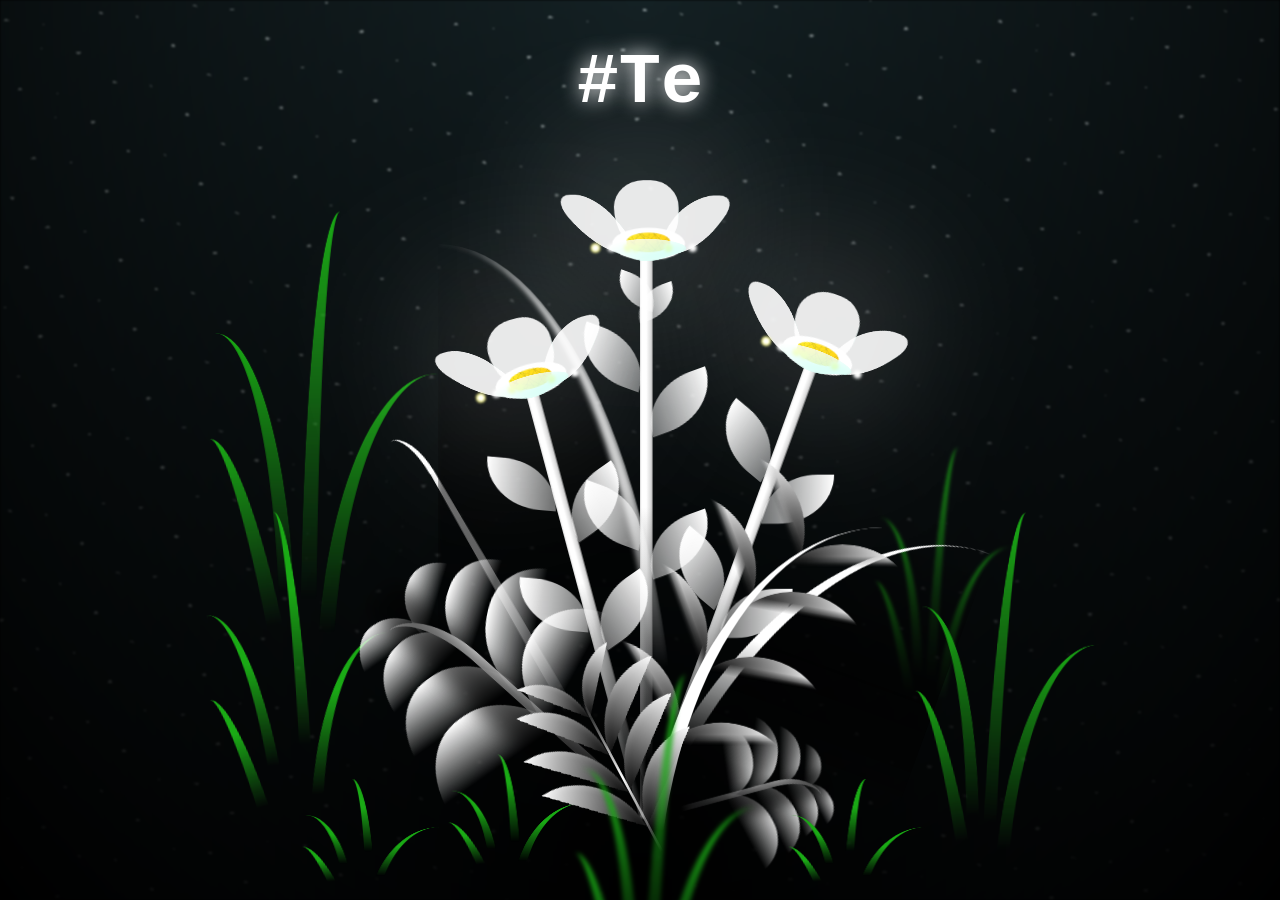
==== commit f2c268ef: "Add romantic notes and photo motion UI Co-authored-by: Copilot <223556219+Copilot@users.noreply.gith" ====
--- a/flower.html
+++ b/flower.html
@@ -317,9 +317,15 @@
 
     <div id="photo-garden" class="photo-garden" aria-label="Floating photos"></div>
 
-    <!-- Title -->
-    <h1 class="title"><span id="title"></span></h1>
   </main>
+
+  <h1 class="title"><span id="title"></span></h1>
+
+  <aside id="love-note" class="love-note" aria-label="A little note for you">
+    <span class="love-note__eyebrow">A LITTLE NOTE FOR YOU</span>
+    <p id="love-note-text" class="love-note__text"></p>
+    <span class="love-note__signature">With love</span>
+  </aside>
 </body>
 
 </html>
--- a/css/style.css
+++ b/css/style.css
@@ -11,16 +11,22 @@
 }
 
 .title {
-  position: absolute;
-  width: 100%;
+  position: fixed;
+  z-index: 21;
+  width: calc(100% - 2rem);
+  max-width: 100%;
   text-align: center;
-  margin-top: 50px;
+  margin: 0;
+  padding-top: clamp(1.25rem, 5vh, 3rem);
   top: 0;
-  left: 0;
+  left: 50%;
+  transform: translateX(-50%);
   color: white;
   font-family: 'Courier New', Courier, monospace;
-  font-size: 70px;
-  text-shadow: 0px 0px 20px white;
+  font-size: clamp(1.55rem, 6vw, 4.4rem);
+  line-height: 1.1;
+  overflow-wrap: anywhere;
+  text-shadow: 0 0 20px white;
 }
 
 body {
@@ -1285,6 +1291,68 @@
   animation-delay: var(--float-delay, 0s);
 }
 
+.love-note {
+  position: fixed;
+  z-index: 30;
+  right: 1rem;
+  bottom: clamp(1rem, 5vh, 3rem);
+  left: 1rem;
+  width: min(31rem, calc(100% - 2rem));
+  margin-inline: auto;
+  padding: 1.15rem 1.4rem 1rem;
+  color: #fff8f4;
+  text-align: center;
+  background: linear-gradient(145deg, rgba(48, 29, 43, 0.8), rgba(19, 23, 36, 0.78));
+  border: 1px solid rgba(255, 229, 239, 0.3);
+  border-radius: 1.25rem;
+  box-shadow: 0 1rem 3rem rgba(0, 0, 0, 0.3), 0 0 2rem rgba(255, 190, 218, 0.12);
+  -webkit-backdrop-filter: blur(14px);
+  backdrop-filter: blur(14px);
+  opacity: 0;
+  transform: translateY(0.75rem);
+  transition: opacity 700ms ease, transform 700ms ease;
+  pointer-events: none;
+}
+
+.love-note--visible {
+  opacity: 1;
+  transform: translateY(0);
+}
+
+.love-note__eyebrow,
+.love-note__signature {
+  display: block;
+  color: #f5c8da;
+  font-family: Arial, Helvetica, sans-serif;
+  font-size: 0.64rem;
+  letter-spacing: 0.2em;
+}
+
+.love-note__eyebrow {
+  margin-bottom: 0.65rem;
+}
+
+.love-note__text {
+  min-height: 3.2em;
+  margin: 0;
+  font-family: Georgia, 'Times New Roman', serif;
+  font-size: clamp(1rem, 2.7vw, 1.35rem);
+  line-height: 1.5;
+  text-wrap: balance;
+  transition: opacity 400ms ease, transform 400ms ease;
+}
+
+.love-note__text--changing {
+  opacity: 0;
+  transform: translateY(0.3rem);
+}
+
+.love-note__signature {
+  margin-top: 0.65rem;
+  font-size: 0.58rem;
+  letter-spacing: 0.16em;
+}
+
 .photo-card--1 {
   top: 12%;
   left: 12%;
@@ -1353,14 +1421,13 @@
   }
 
   50% {
-    translate: 0 -8px;
+    translate: 0 -14px;
   }
 }
 
 @media (max-width: 700px) {
   .title {
-    margin-top: 28px;
-    font-size: clamp(32px, 9vw, 52px);
+    font-size: clamp(1.4rem, 7vw, 2.8rem);
   }
 
   .photo-card {
@@ -1400,6 +1467,16 @@
     left: 69%;
   }
 
+  .love-note {
+    bottom: 1rem;
+    padding: 0.9rem 1rem 0.8rem;
+    border-radius: 1rem;
+  }
+
+  .love-note__text {
+    min-height: 4.5em;
+  }
+
 }
 
 @media (prefers-reduced-motion: reduce) {
@@ -1422,6 +1499,11 @@
   .photo-card {
     transition: none;
   }
+
+  .love-note,
+  .love-note__text {
+    transition: none;
+  }
 }
 
 /*# sourceMappingURL=style.css.map */
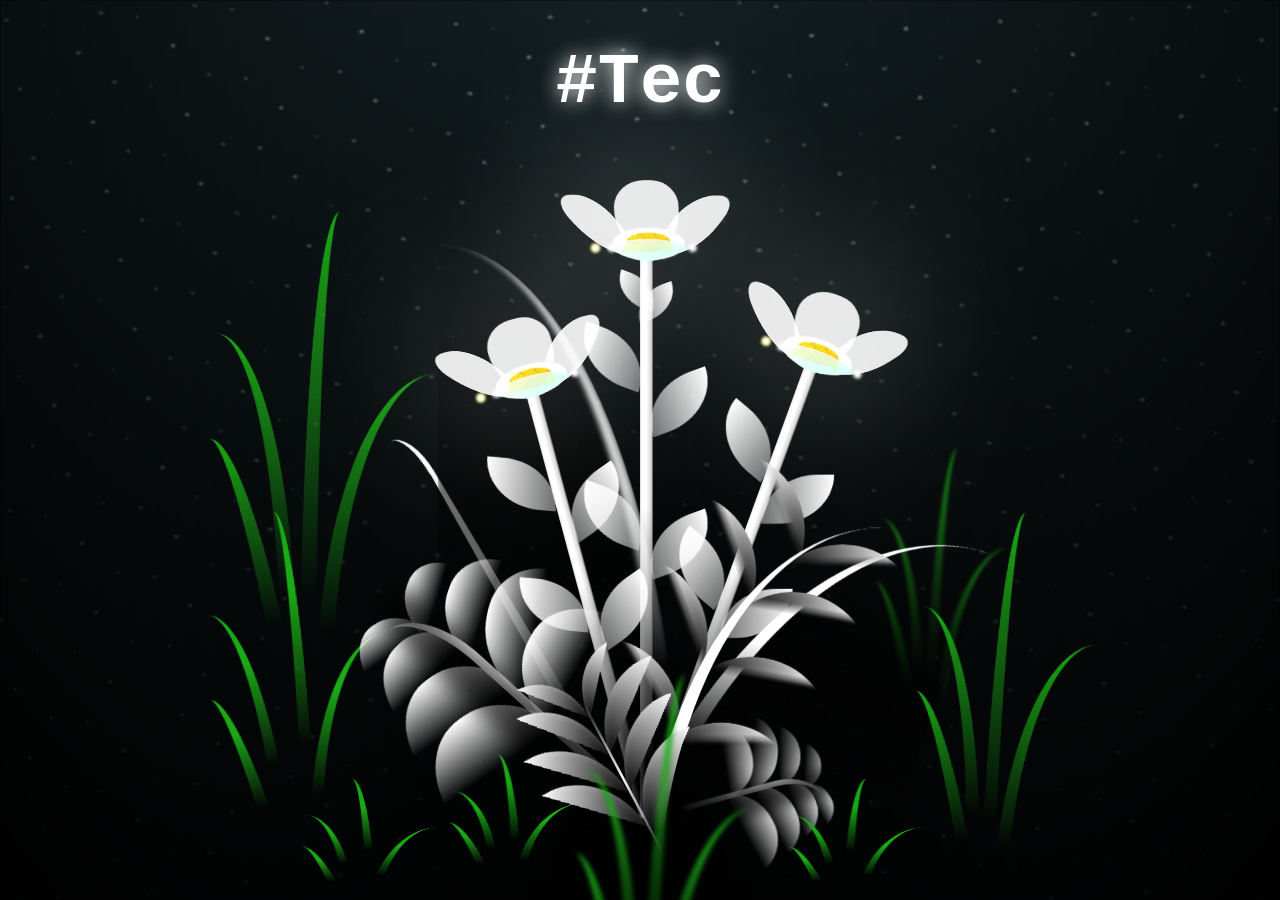
==== commit 465e9f75: "Remove romantic note panel Co-authored-by: Copilot <223556219+Copilot@users.noreply.github.com>" ====
--- a/flower.html
+++ b/flower.html
@@ -6,7 +6,7 @@
   <meta http-equiv="X-UA-Compatible" content="IE=edge">
   <meta name="viewport" content="width=device-width, initial-scale=1.0">
   <link rel="shortcut icon" href="images/gift.png" type="image/x-icon">
-  <link rel="stylesheet" href="css/style.css">
+  <link rel="stylesheet" href="css/style.css?v=4">
 
   <!-- Document Title -->
   <title>FLOWERS</title>
@@ -321,14 +321,9 @@
 
   <h1 class="title"><span id="title"></span></h1>
 
-  <aside id="love-note" class="love-note" aria-label="A little note for you">
-    <span class="love-note__eyebrow">A LITTLE NOTE FOR YOU</span>
-    <p id="love-note-text" class="love-note__text"></p>
-    <span class="love-note__signature">With love</span>
-  </aside>
 </body>
 
 </html>
 
 <!-- Import Javascript -->
-<script src="js/main.js"></script>+<script src="js/main.js?v=4"></script>
--- a/css/style.css
+++ b/css/style.css
@@ -1291,68 +1291,6 @@
   animation-delay: var(--float-delay, 0s);
 }
 
-.love-note {
-  position: fixed;
-  z-index: 30;
-  right: 1rem;
-  bottom: clamp(1rem, 5vh, 3rem);
-  left: 1rem;
-  width: min(31rem, calc(100% - 2rem));
-  margin-inline: auto;
-  padding: 1.15rem 1.4rem 1rem;
-  color: #fff8f4;
-  text-align: center;
-  background: linear-gradient(145deg, rgba(48, 29, 43, 0.8), rgba(19, 23, 36, 0.78));
-  border: 1px solid rgba(255, 229, 239, 0.3);
-  border-radius: 1.25rem;
-  box-shadow: 0 1rem 3rem rgba(0, 0, 0, 0.3), 0 0 2rem rgba(255, 190, 218, 0.12);
-  -webkit-backdrop-filter: blur(14px);
-  backdrop-filter: blur(14px);
-  opacity: 0;
-  transform: translateY(0.75rem);
-  transition: opacity 700ms ease, transform 700ms ease;
-  pointer-events: none;
-}
-
-.love-note--visible {
-  opacity: 1;
-  transform: translateY(0);
-}
-
-.love-note__eyebrow,
-.love-note__signature {
-  display: block;
-  color: #f5c8da;
-  font-family: Arial, Helvetica, sans-serif;
-  font-size: 0.64rem;
-  letter-spacing: 0.2em;
-}
-
-.love-note__eyebrow {
-  margin-bottom: 0.65rem;
-}
-
-.love-note__text {
-  min-height: 3.2em;
-  margin: 0;
-  font-family: Georgia, 'Times New Roman', serif;
-  font-size: clamp(1rem, 2.7vw, 1.35rem);
-  line-height: 1.5;
-  text-wrap: balance;
-  transition: opacity 400ms ease, transform 400ms ease;
-}
-
-.love-note__text--changing {
-  opacity: 0;
-  transform: translateY(0.3rem);
-}
-
-.love-note__signature {
-  margin-top: 0.65rem;
-  font-size: 0.58rem;
-  letter-spacing: 0.16em;
-}
-
 .photo-card--1 {
   top: 12%;
   left: 12%;
@@ -1467,16 +1405,6 @@
     left: 69%;
   }
 
-  .love-note {
-    bottom: 1rem;
-    padding: 0.9rem 1rem 0.8rem;
-    border-radius: 1rem;
-  }
-
-  .love-note__text {
-    min-height: 4.5em;
-  }
-
 }
 
 @media (prefers-reduced-motion: reduce) {
@@ -1500,10 +1428,6 @@
     transition: none;
   }
 
-  .love-note,
-  .love-note__text {
-    transition: none;
-  }
 }
 
 /*# sourceMappingURL=style.css.map */
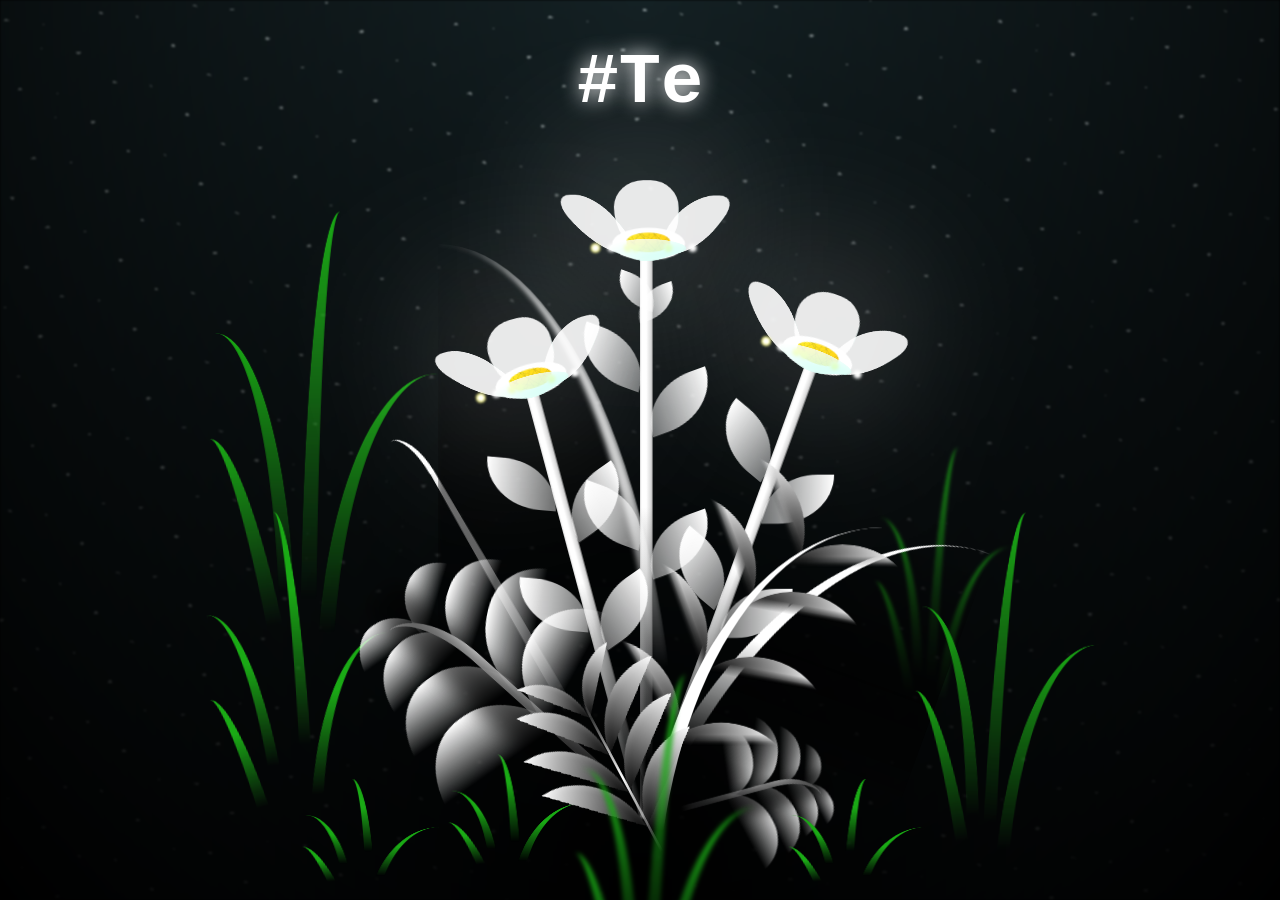
==== commit 8bdb9e4f: "Add gentle movement during photo zooms Co-authored-by: Copilot <223556219+Copilot@users.noreply.gith" ====
--- a/flower.html
+++ b/flower.html
@@ -6,7 +6,7 @@
   <meta http-equiv="X-UA-Compatible" content="IE=edge">
   <meta name="viewport" content="width=device-width, initial-scale=1.0">
   <link rel="shortcut icon" href="images/gift.png" type="image/x-icon">
-  <link rel="stylesheet" href="css/style.css?v=4">
+  <link rel="stylesheet" href="css/style.css?v=5">
 
   <!-- Document Title -->
   <title>FLOWERS</title>
@@ -326,4 +326,4 @@
 </html>
 
 <!-- Import Javascript -->
-<script src="js/main.js?v=4"></script>+<script src="js/main.js?v=5"></script>
--- a/css/style.css
+++ b/css/style.css
@@ -1333,6 +1333,12 @@
   --float-delay: -1.8s;
 }
 
+.photo-card__motion {
+  width: 100%;
+  height: 100%;
+  transform-origin: center;
+}
+
 .photo-card__image {
   display: block;
   width: 100%;
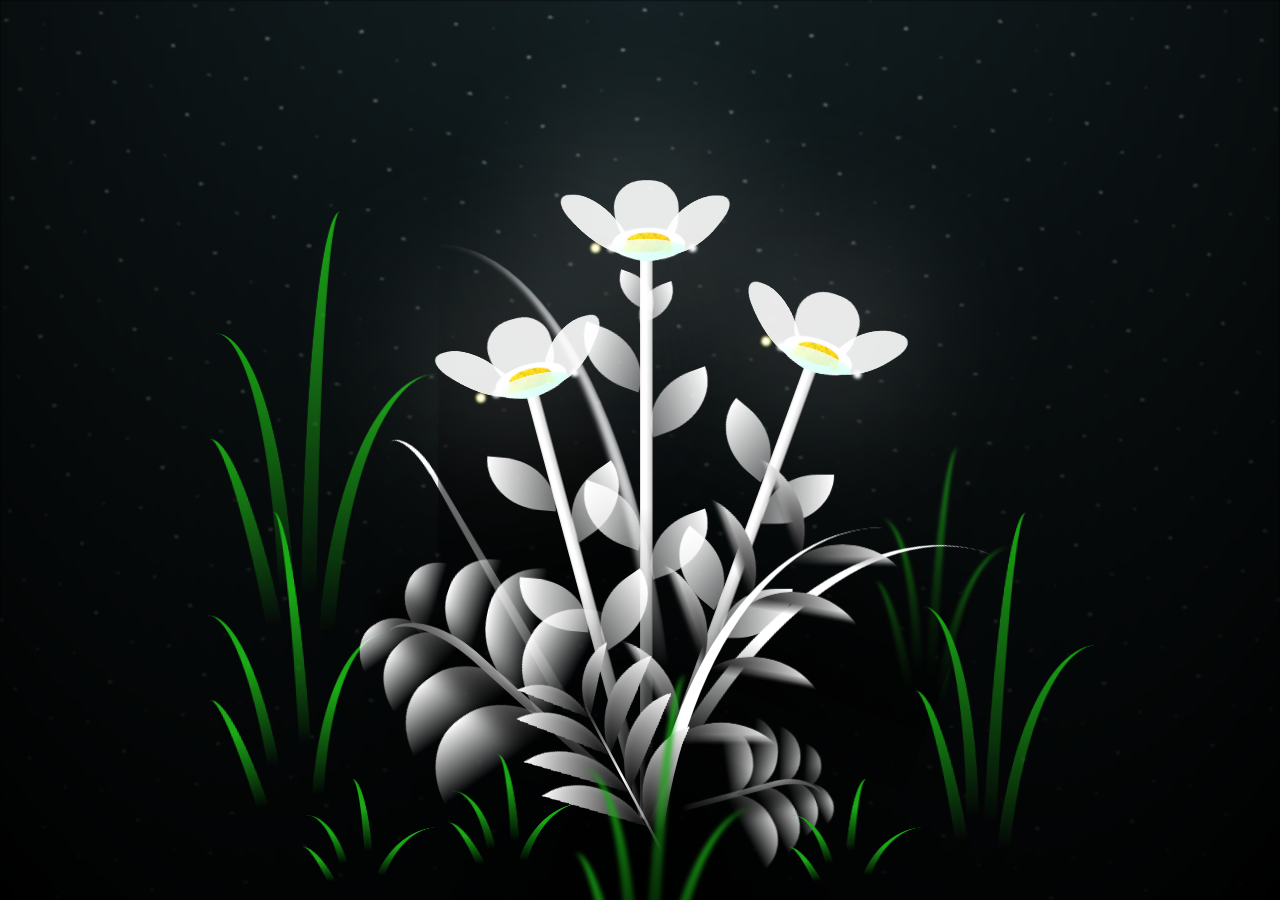
==== commit 48a2ecd6: "Keep title behind zooming photos Co-authored-by: Copilot <223556219+Copilot@users.noreply.github.com" ====
--- a/flower.html
+++ b/flower.html
@@ -6,7 +6,7 @@
   <meta http-equiv="X-UA-Compatible" content="IE=edge">
   <meta name="viewport" content="width=device-width, initial-scale=1.0">
   <link rel="shortcut icon" href="images/gift.png" type="image/x-icon">
-  <link rel="stylesheet" href="css/style.css?v=5">
+  <link rel="stylesheet" href="css/style.css?v=9">
 
   <!-- Document Title -->
   <title>FLOWERS</title>
@@ -315,15 +315,15 @@
     </div>
     </div>
 
-    <div id="photo-garden" class="photo-garden" aria-label="Floating photos"></div>
+    <div id="photo-garden" class="photo-garden" aria-label="Floating photos">
+      <h1 class="title"><span id="title"></span></h1>
+    </div>
 
   </main>
 
-  <h1 class="title"><span id="title"></span></h1>
-
 </body>
 
 </html>
 
 <!-- Import Javascript -->
-<script src="js/main.js?v=5"></script>+<script src="js/main.js?v=9"></script>
--- a/css/style.css
+++ b/css/style.css
@@ -11,8 +11,8 @@
 }
 
 .title {
-  position: fixed;
-  z-index: 21;
+  position: absolute;
+  z-index: 0;
   width: calc(100% - 2rem);
   max-width: 100%;
   text-align: center;
@@ -21,12 +21,14 @@
   top: 0;
   left: 50%;
   transform: translateX(-50%);
+  opacity: 1;
   color: white;
   font-family: 'Courier New', Courier, monospace;
   font-size: clamp(1.55rem, 6vw, 4.4rem);
   line-height: 1.1;
   overflow-wrap: anywhere;
   text-shadow: 0 0 20px white;
+  transition: opacity 300ms ease;
 }
 
 body {
@@ -1242,6 +1244,10 @@
   animation: photo-garden-fade-in 1.8s ease both;
 }
 
+.photo-garden--zooming .title {
+  opacity: 0;
+}
+
 @keyframes photo-garden-fade-in {
   from {
     opacity: 0;
@@ -1264,6 +1270,7 @@
 
 .photo-card {
   position: absolute;
+  z-index: 1;
   width: clamp(82px, 12vw, 154px);
   height: clamp(112px, 18vw, 204px);
   margin: 0;
@@ -1333,12 +1340,6 @@
   --float-delay: -1.8s;
 }
 
-.photo-card__motion {
-  width: 100%;
-  height: 100%;
-  transform-origin: center;
-}
-
 .photo-card__image {
   display: block;
   width: 100%;
@@ -1434,6 +1435,10 @@
     transition: none;
   }
 
+  .title {
+    transition: none;
+  }
+
 }
 
 /*# sourceMappingURL=style.css.map */
